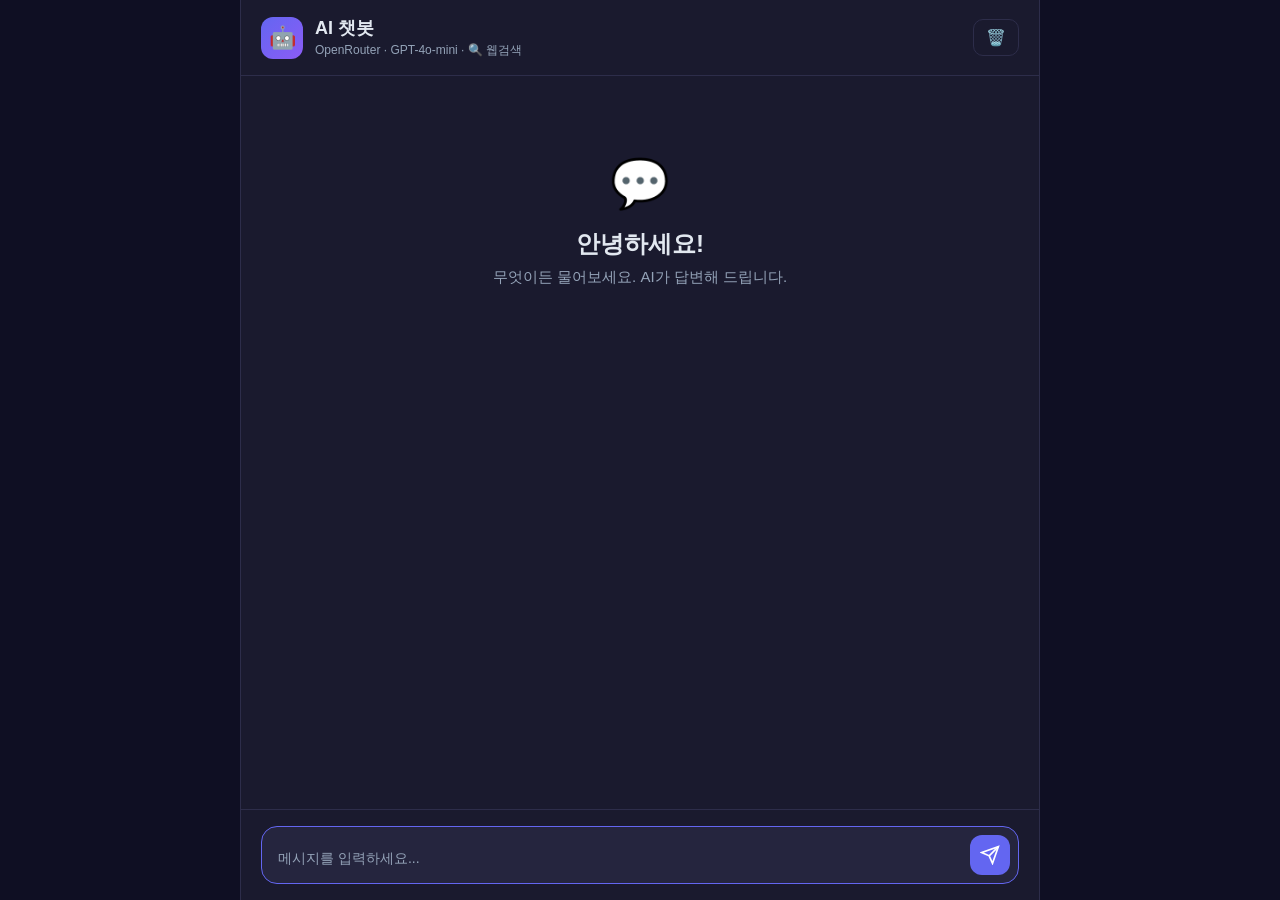
==== chatbot/index.html @ 6fc2108c "feat: add AI chatbot with OpenRouter web search" ====
<!DOCTYPE html>
<html lang="ko">

<head>
    <meta charset="UTF-8">
    <meta name="viewport" content="width=device-width, initial-scale=1.0">
    <title>AI 챗봇</title>
    <link rel="stylesheet" href="style.css">
</head>

<body>
    <div class="chat-container">
        <header class="chat-header">
            <div class="header-left">
                <div class="bot-avatar">🤖</div>
                <div class="header-info">
                    <h1>AI 챗봇</h1>
                    <span class="status">OpenRouter · GPT-4o-mini · 🔍 웹검색</span>
                </div>
            </div>
            <button class="clear-btn" id="clearBtn" title="대화 초기화">🗑️</button>
        </header>

        <main class="chat-messages" id="chatMessages">
            <div class="welcome-message">
                <div class="welcome-icon">💬</div>
                <h2>안녕하세요!</h2>
                <p>무엇이든 물어보세요. AI가 답변해 드립니다.</p>
            </div>
        </main>

        <footer class="chat-input-area">
            <form id="chatForm" class="input-form">
                <textarea id="userInput" placeholder="메시지를 입력하세요..." rows="1" autofocus></textarea>
                <button type="submit" id="sendBtn" title="전송">
                    <svg width="20" height="20" viewBox="0 0 24 24" fill="none" stroke="currentColor" stroke-width="2">
                        <path d="M22 2L11 13"></path>
                        <path d="M22 2L15 22L11 13L2 9L22 2Z"></path>
                    </svg>
                </button>
            </form>
        </footer>
    </div>

    <script src="script.js"></script>
</body>

</html>
---- chatbot/style.css ----
* {
    margin: 0;
    padding: 0;
    box-sizing: border-box;
}

:root {
    --primary: #6366f1;
    --primary-dark: #4f46e5;
    --bg: #0f0f23;
    --surface: #1a1a2e;
    --surface-light: #25253e;
    --text: #e2e8f0;
    --text-muted: #94a3b8;
    --user-bubble: #6366f1;
    --bot-bubble: #1e1e38;
    --border: #2d2d4a;
    --danger: #ef4444;
}

body {
    font-family: 'Segoe UI', -apple-system, BlinkMacSystemFont, sans-serif;
    background: var(--bg);
    color: var(--text);
    height: 100vh;
    display: flex;
    justify-content: center;
    align-items: center;
}

.chat-container {
    width: 100%;
    max-width: 800px;
    height: 100vh;
    max-height: 100vh;
    display: flex;
    flex-direction: column;
    background: var(--surface);
    border-left: 1px solid var(--border);
    border-right: 1px solid var(--border);
}

/* Header */
.chat-header {
    display: flex;
    align-items: center;
    justify-content: space-between;
    padding: 16px 20px;
    background: var(--surface);
    border-bottom: 1px solid var(--border);
    flex-shrink: 0;
}

.header-left {
    display: flex;
    align-items: center;
    gap: 12px;
}

.bot-avatar {
    width: 42px;
    height: 42px;
    background: linear-gradient(135deg, var(--primary), #8b5cf6);
    border-radius: 12px;
    display: flex;
    align-items: center;
    justify-content: center;
    font-size: 22px;
}

.header-info h1 {
    font-size: 18px;
    font-weight: 600;
}

.header-info .status {
    font-size: 12px;
    color: var(--text-muted);
}

.clear-btn {
    background: none;
    border: 1px solid var(--border);
    border-radius: 10px;
    padding: 8px 12px;
    cursor: pointer;
    font-size: 16px;
    transition: all 0.2s;
}

.clear-btn:hover {
    background: rgba(239, 68, 68, 0.15);
    border-color: var(--danger);
}

/* Messages Area */
.chat-messages {
    flex: 1;
    overflow-y: auto;
    padding: 20px;
    display: flex;
    flex-direction: column;
    gap: 16px;
    scroll-behavior: smooth;
}

.chat-messages::-webkit-scrollbar {
    width: 6px;
}

.chat-messages::-webkit-scrollbar-track {
    background: transparent;
}

.chat-messages::-webkit-scrollbar-thumb {
    background: var(--border);
    border-radius: 3px;
}

/* Welcome */
.welcome-message {
    text-align: center;
    padding: 60px 20px;
    color: var(--text-muted);
}

.welcome-icon {
    font-size: 48px;
    margin-bottom: 16px;
}

.welcome-message h2 {
    font-size: 24px;
    color: var(--text);
    margin-bottom: 8px;
}

.welcome-message p {
    font-size: 15px;
}

/* Message Bubbles */
.message {
    display: flex;
    gap: 10px;
    max-width: 85%;
    animation: fadeIn 0.3s ease;
}

@keyframes fadeIn {
    from {
        opacity: 0;
        transform: translateY(8px);
    }

    to {
        opacity: 1;
        transform: translateY(0);
    }
}

.message.user {
    align-self: flex-end;
    flex-direction: row-reverse;
}

.message.bot {
    align-self: flex-start;
}

.message-avatar {
    width: 32px;
    height: 32px;
    border-radius: 10px;
    display: flex;
    align-items: center;
    justify-content: center;
    font-size: 16px;
    flex-shrink: 0;
    margin-top: 2px;
}

.message.user .message-avatar {
    background: var(--user-bubble);
}

.message.bot .message-avatar {
    background: linear-gradient(135deg, var(--primary), #8b5cf6);
}

.message-content {
    padding: 12px 16px;
    border-radius: 16px;
    font-size: 14px;
    line-height: 1.6;
    word-break: break-word;
    white-space: pre-wrap;
}

.message.user .message-content {
    background: var(--user-bubble);
    color: #fff;
    border-bottom-right-radius: 4px;
}

.message.bot .message-content {
    background: var(--bot-bubble);
    color: var(--text);
    border-bottom-left-radius: 4px;
    border: 1px solid var(--border);
}

/* Typing Indicator */
.typing-indicator {
    display: flex;
    gap: 4px;
    padding: 4px 0;
}

.typing-indicator span {
    width: 8px;
    height: 8px;
    background: var(--text-muted);
    border-radius: 50%;
    animation: bounce 1.4s infinite ease-in-out;
}

.typing-indicator span:nth-child(1) {
    animation-delay: 0s;
}

.typing-indicator span:nth-child(2) {
    animation-delay: 0.2s;
}

.typing-indicator span:nth-child(3) {
    animation-delay: 0.4s;
}

@keyframes bounce {

    0%,
    80%,
    100% {
        transform: scale(0.6);
        opacity: 0.4;
    }

    40% {
        transform: scale(1);
        opacity: 1;
    }
}

/* Error Message */
.error-content {
    background: rgba(239, 68, 68, 0.1) !important;
    border: 1px solid rgba(239, 68, 68, 0.3) !important;
    color: #fca5a5 !important;
}

/* Input Area */
.chat-input-area {
    padding: 16px 20px;
    background: var(--surface);
    border-top: 1px solid var(--border);
    flex-shrink: 0;
}

.input-form {
    display: flex;
    align-items: flex-end;
    gap: 10px;
    background: var(--surface-light);
    border: 1px solid var(--border);
    border-radius: 16px;
    padding: 8px 8px 8px 16px;
    transition: border-color 0.2s;
}

.input-form:focus-within {
    border-color: var(--primary);
}

.input-form textarea {
    flex: 1;
    background: none;
    border: none;
    color: var(--text);
    font-size: 14px;
    font-family: inherit;
    resize: none;
    max-height: 120px;
    line-height: 1.5;
    padding: 6px 0;
    outline: none;
}

.input-form textarea::placeholder {
    color: var(--text-muted);
}

.input-form button[type="submit"] {
    width: 40px;
    height: 40px;
    background: var(--primary);
    color: #fff;
    border: none;
    border-radius: 12px;
    cursor: pointer;
    display: flex;
    align-items: center;
    justify-content: center;
    flex-shrink: 0;
    transition: all 0.2s;
}

.input-form button[type="submit"]:hover {
    background: var(--primary-dark);
    transform: scale(1.05);
}

.input-form button[type="submit"]:disabled {
    opacity: 0.5;
    cursor: not-allowed;
    transform: none;
}

/* Responsive */
@media (max-width: 800px) {
    .chat-container {
        border: none;
    }
}

@media (max-width: 480px) {
    .chat-header {
        padding: 12px 16px;
    }

    .chat-messages {
        padding: 12px;
    }

    .chat-input-area {
        padding: 12px;
    }

    .message {
        max-width: 92%;
    }
}
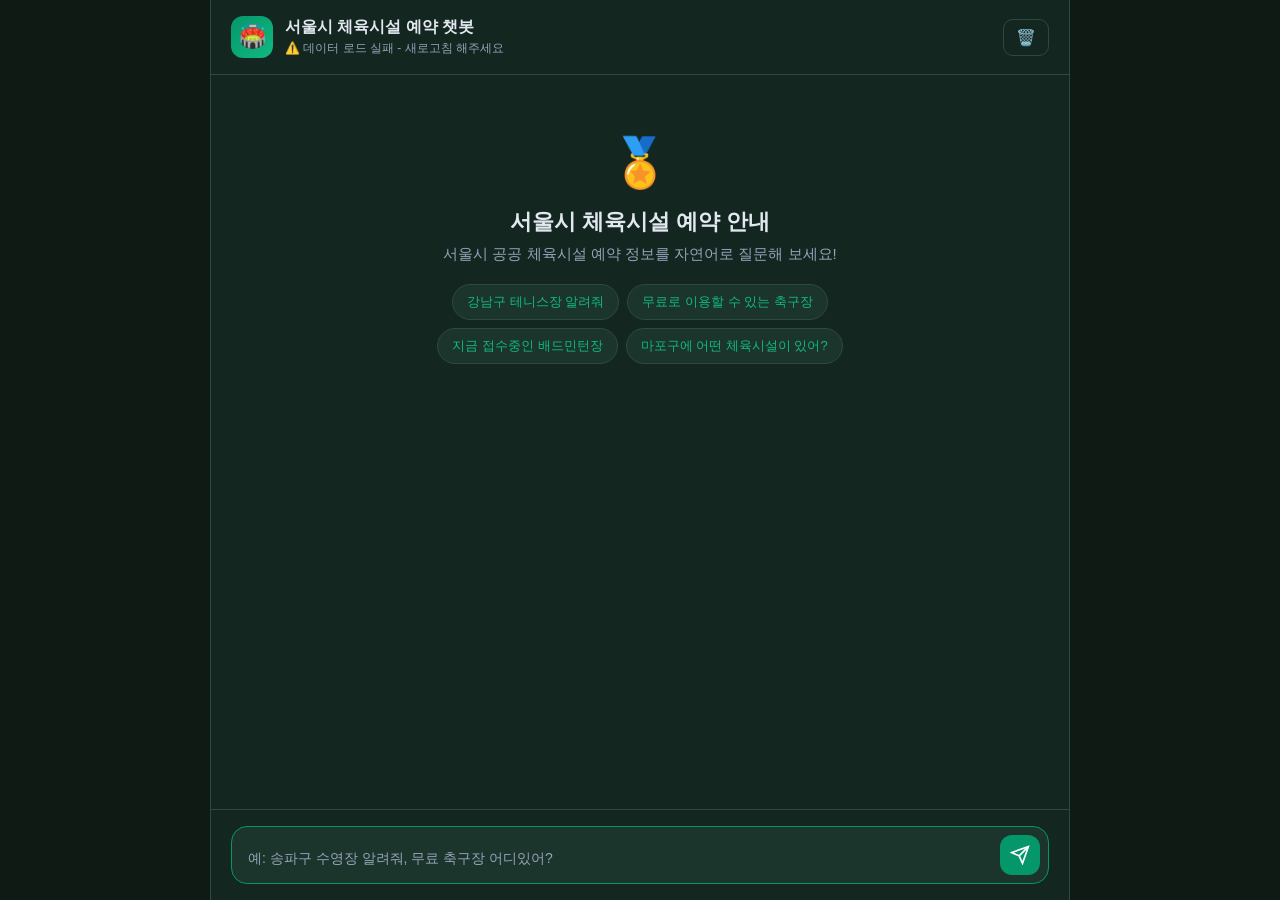
==== commit ac63fee9: "feat: upgrade to Seoul sports facility reservation chatbot" ====
--- a/chatbot/index.html
+++ b/chatbot/index.html
@@ -4,7 +4,7 @@
 <head>
     <meta charset="UTF-8">
     <meta name="viewport" content="width=device-width, initial-scale=1.0">
-    <title>AI 챗봇</title>
+    <title>서울시 체육시설 예약 챗봇</title>
     <link rel="stylesheet" href="style.css">
 </head>
 
@@ -12,10 +12,10 @@
     <div class="chat-container">
         <header class="chat-header">
             <div class="header-left">
-                <div class="bot-avatar">🤖</div>
+                <div class="bot-avatar">🏟️</div>
                 <div class="header-info">
-                    <h1>AI 챗봇</h1>
-                    <span class="status">OpenRouter · GPT-4o-mini · 🔍 웹검색</span>
+                    <h1>서울시 체육시설 예약 챗봇</h1>
+                    <span class="status" id="statusText">데이터 로딩 중...</span>
                 </div>
             </div>
             <button class="clear-btn" id="clearBtn" title="대화 초기화">🗑️</button>
@@ -23,15 +23,21 @@
 
         <main class="chat-messages" id="chatMessages">
             <div class="welcome-message">
-                <div class="welcome-icon">💬</div>
-                <h2>안녕하세요!</h2>
-                <p>무엇이든 물어보세요. AI가 답변해 드립니다.</p>
+                <div class="welcome-icon">🏅</div>
+                <h2>서울시 체육시설 예약 안내</h2>
+                <p>서울시 공공 체육시설 예약 정보를 자연어로 질문해 보세요!</p>
+                <div class="example-queries">
+                    <button class="example-btn" onclick="askExample(this)">강남구 테니스장 알려줘</button>
+                    <button class="example-btn" onclick="askExample(this)">무료로 이용할 수 있는 축구장</button>
+                    <button class="example-btn" onclick="askExample(this)">지금 접수중인 배드민턴장</button>
+                    <button class="example-btn" onclick="askExample(this)">마포구에 어떤 체육시설이 있어?</button>
+                </div>
             </div>
         </main>
 
         <footer class="chat-input-area">
             <form id="chatForm" class="input-form">
-                <textarea id="userInput" placeholder="메시지를 입력하세요..." rows="1" autofocus></textarea>
+                <textarea id="userInput" placeholder="예: 송파구 수영장 알려줘, 무료 축구장 어디있어?" rows="1" autofocus></textarea>
                 <button type="submit" id="sendBtn" title="전송">
                     <svg width="20" height="20" viewBox="0 0 24 24" fill="none" stroke="currentColor" stroke-width="2">
                         <path d="M22 2L11 13"></path>
--- a/chatbot/style.css
+++ b/chatbot/style.css
@@ -5,17 +5,18 @@
 }
 
 :root {
-    --primary: #6366f1;
-    --primary-dark: #4f46e5;
-    --bg: #0f0f23;
-    --surface: #1a1a2e;
-    --surface-light: #25253e;
+    --primary: #059669;
+    --primary-dark: #047857;
+    --bg: #0f1a14;
+    --surface: #142620;
+    --surface-light: #1c352c;
     --text: #e2e8f0;
     --text-muted: #94a3b8;
-    --user-bubble: #6366f1;
-    --bot-bubble: #1e1e38;
-    --border: #2d2d4a;
+    --user-bubble: #059669;
+    --bot-bubble: #1a2e26;
+    --border: #2d4a3e;
     --danger: #ef4444;
+    --accent: #10b981;
 }
 
 body {
@@ -30,7 +31,7 @@
 
 .chat-container {
     width: 100%;
-    max-width: 800px;
+    max-width: 860px;
     height: 100vh;
     max-height: 100vh;
     display: flex;
@@ -60,7 +61,7 @@
 .bot-avatar {
     width: 42px;
     height: 42px;
-    background: linear-gradient(135deg, var(--primary), #8b5cf6);
+    background: linear-gradient(135deg, var(--primary), var(--accent));
     border-radius: 12px;
     display: flex;
     align-items: center;
@@ -69,7 +70,7 @@
 }
 
 .header-info h1 {
-    font-size: 18px;
+    font-size: 16px;
     font-weight: 600;
 }
 
@@ -120,7 +121,7 @@
 /* Welcome */
 .welcome-message {
     text-align: center;
-    padding: 60px 20px;
+    padding: 40px 20px;
     color: var(--text-muted);
 }
 
@@ -130,20 +131,48 @@
 }
 
 .welcome-message h2 {
-    font-size: 24px;
+    font-size: 22px;
     color: var(--text);
     margin-bottom: 8px;
 }
 
 .welcome-message p {
     font-size: 15px;
+    margin-bottom: 20px;
+}
+
+.example-queries {
+    display: flex;
+    flex-wrap: wrap;
+    gap: 8px;
+    justify-content: center;
+    max-width: 500px;
+    margin: 0 auto;
+}
+
+.example-btn {
+    background: var(--surface-light);
+    border: 1px solid var(--border);
+    color: var(--accent);
+    padding: 8px 14px;
+    border-radius: 20px;
+    font-size: 13px;
+    cursor: pointer;
+    transition: all 0.2s;
+    font-family: inherit;
+}
+
+.example-btn:hover {
+    background: var(--primary);
+    color: #fff;
+    border-color: var(--primary);
 }
 
 /* Message Bubbles */
 .message {
     display: flex;
     gap: 10px;
-    max-width: 85%;
+    max-width: 90%;
     animation: fadeIn 0.3s ease;
 }
 
@@ -185,14 +214,14 @@
 }
 
 .message.bot .message-avatar {
-    background: linear-gradient(135deg, var(--primary), #8b5cf6);
+    background: linear-gradient(135deg, var(--primary), var(--accent));
 }
 
 .message-content {
     padding: 12px 16px;
     border-radius: 16px;
     font-size: 14px;
-    line-height: 1.6;
+    line-height: 1.7;
     word-break: break-word;
     white-space: pre-wrap;
 }
@@ -208,6 +237,63 @@
     color: var(--text);
     border-bottom-left-radius: 4px;
     border: 1px solid var(--border);
+}
+
+/* Facility Cards inside bot messages */
+.facility-card {
+    background: var(--surface-light);
+    border: 1px solid var(--border);
+    border-radius: 12px;
+    padding: 12px;
+    margin: 8px 0;
+    font-size: 13px;
+}
+
+.facility-card .fc-header {
+    display: flex;
+    justify-content: space-between;
+    align-items: center;
+    margin-bottom: 6px;
+}
+
+.facility-card .fc-name {
+    font-weight: 600;
+    color: var(--accent);
+    font-size: 14px;
+}
+
+.facility-card .fc-status {
+    font-size: 11px;
+    padding: 2px 8px;
+    border-radius: 10px;
+    font-weight: 600;
+}
+
+.fc-status.open {
+    background: rgba(16, 185, 129, 0.2);
+    color: #34d399;
+}
+
+.fc-status.closed {
+    background: rgba(239, 68, 68, 0.2);
+    color: #fca5a5;
+}
+
+.facility-card .fc-info {
+    color: var(--text-muted);
+    line-height: 1.6;
+}
+
+.facility-card .fc-link {
+    display: inline-block;
+    margin-top: 6px;
+    color: var(--accent);
+    text-decoration: none;
+    font-size: 12px;
+}
+
+.facility-card .fc-link:hover {
+    text-decoration: underline;
 }
 
 /* Typing Indicator */
@@ -327,7 +413,7 @@
 }
 
 /* Responsive */
-@media (max-width: 800px) {
+@media (max-width: 860px) {
     .chat-container {
         border: none;
     }
@@ -338,6 +424,10 @@
         padding: 12px 16px;
     }
 
+    .header-info h1 {
+        font-size: 14px;
+    }
+
     .chat-messages {
         padding: 12px;
     }
@@ -347,6 +437,15 @@
     }
 
     .message {
-        max-width: 92%;
+        max-width: 95%;
+    }
+
+    .example-queries {
+        gap: 6px;
+    }
+
+    .example-btn {
+        font-size: 12px;
+        padding: 6px 10px;
     }
 }
